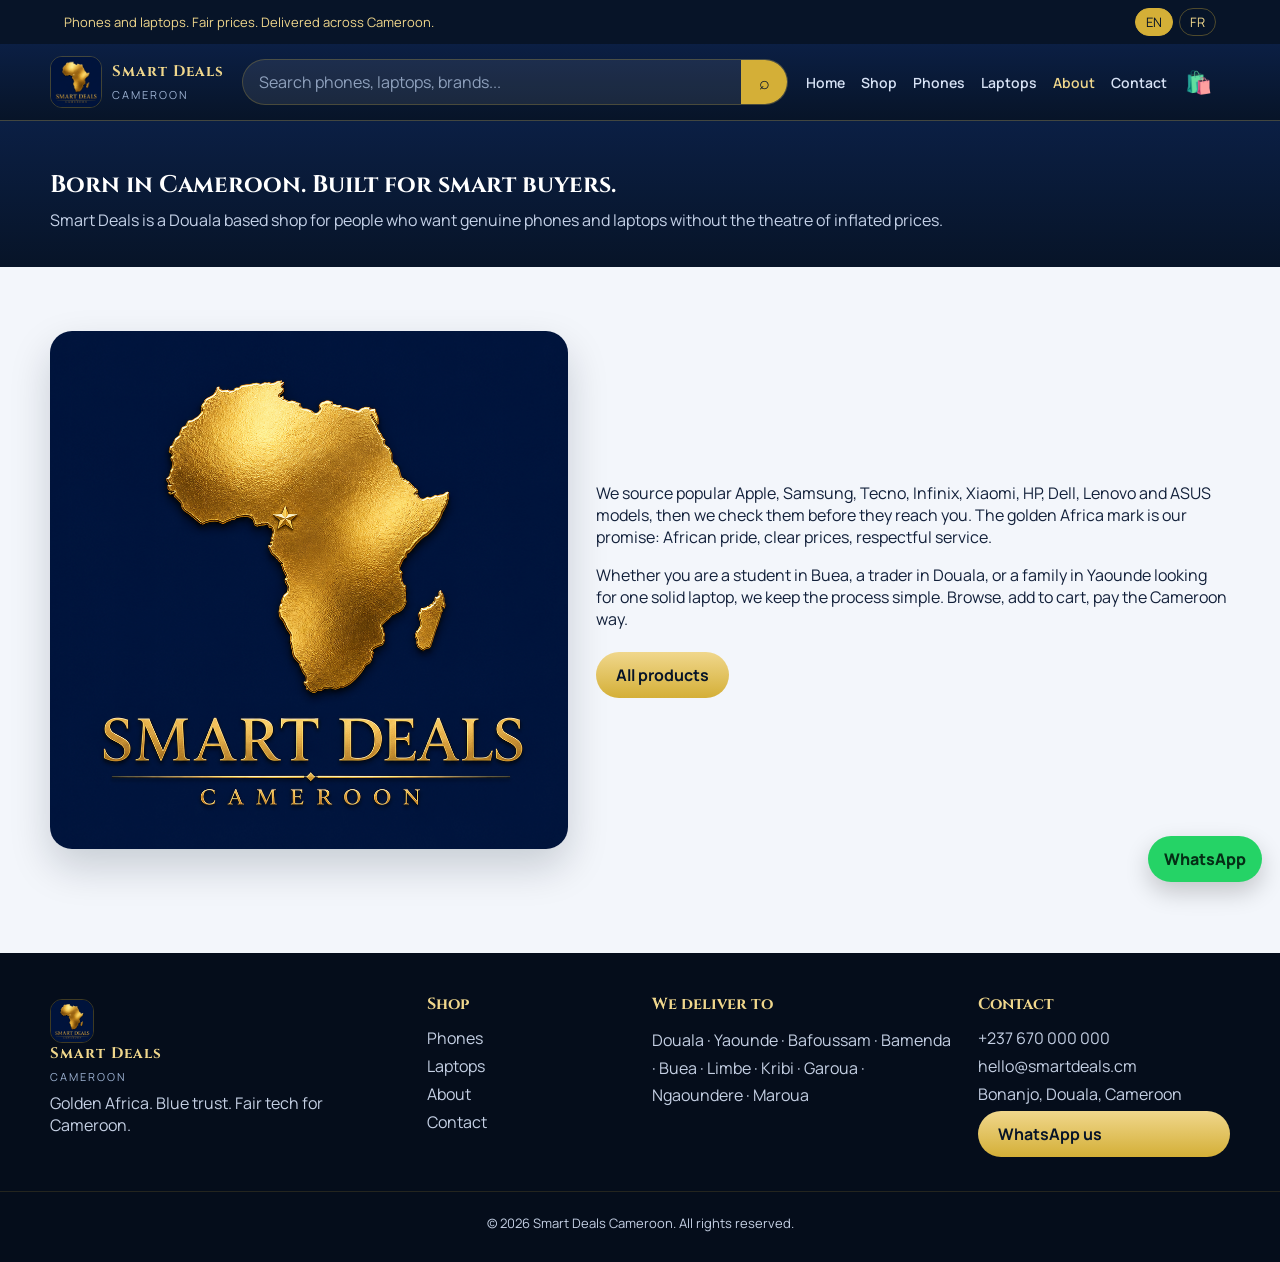
==== about.html @ b4d2029d "Launch Smart Deals Cameroon e-shop for phones and laptops. Co-authored-by: Cursor <cursoragent@curso" ====
<!DOCTYPE html>
<html lang="en">
<head>
  <meta charset="UTF-8">
  <meta name="viewport" content="width=device-width, initial-scale=1.0">
  <title>About | Smart Deals Cameroon</title>
  <link rel="icon" href="assets/images/favicon.png">
  <link rel="stylesheet" href="assets/css/style.css">
</head>
<body>
  <div id="site-header"></div>

  <section class="page-hero">
    <div class="container">
      <h1 data-i18n="aboutTitle">Born in Cameroon. Built for smart buyers.</h1>
      <p data-i18n="aboutLead">Smart Deals is a Douala based shop for people who want genuine phones and laptops without the theatre of inflated prices.</p>
    </div>
  </section>

  <section class="section">
    <div class="container about-grid">
      <img src="assets/images/logo.png" alt="Smart Deals golden Africa logo">
      <div>
        <p data-i18n="aboutP1">We source popular Apple, Samsung, Tecno, Infinix, Xiaomi, HP, Dell, Lenovo and ASUS models, then we check them before they reach you. The golden Africa mark is our promise: African pride, clear prices, respectful service.</p>
        <p style="margin-top:16px" data-i18n="aboutP2">Whether you are a student in Buea, a trader in Douala, or a family in Yaounde looking for one solid laptop, we keep the process simple. Browse, add to cart, pay the Cameroon way.</p>
        <a class="btn btn-gold" href="shop.html" style="margin-top:22px" data-i18n="allProducts">All products</a>
      </div>
    </div>
  </section>

  <div id="site-footer"></div>

  <script>window.SD_PAGE = "about.html";</script>
  <script src="assets/js/i18n.js"></script>
  <script src="assets/js/products.js"></script>
  <script src="assets/js/cart.js"></script>
  <script src="assets/js/main.js"></script>
  <script src="assets/js/pages.js"></script>
  <script>
    document.addEventListener("DOMContentLoaded", function () {
      document.querySelectorAll("[data-i18n]").forEach(function (node) {
        node.textContent = t(node.getAttribute("data-i18n"));
      });
    });
  </script>
</body>
</html>
---- assets/css/style.css ----
@import url("https://fonts.googleapis.com/css2?family=Cinzel:wght@500;700&family=Manrope:wght@400;500;600;700;800&display=swap");

:root {
  --navy: #071428;
  --navy-2: #0b1f44;
  --navy-3: #14305f;
  --gold: #d4af37;
  --gold-2: #f0d78c;
  --gold-3: #8a6a12;
  --cream: #f6f1e4;
  --ink: #12203a;
  --muted: #6d7c96;
  --line: rgba(212, 175, 55, 0.28);
  --white: #ffffff;
  --shadow: 0 18px 40px rgba(7, 20, 40, 0.18);
}

* {
  box-sizing: border-box;
  margin: 0;
  padding: 0;
}

html {
  scroll-behavior: smooth;
}

body {
  font-family: Manrope, sans-serif;
  color: var(--ink);
  background: #f3f6fb;
  min-height: 100vh;
}

img {
  max-width: 100%;
  display: block;
}

a {
  color: inherit;
  text-decoration: none;
}

button,
input,
select,
textarea {
  font: inherit;
}

.container {
  width: min(1180px, calc(100% - 32px));
  margin: 0 auto;
}

.topbar {
  background: var(--navy);
  color: var(--gold-2);
  display: flex;
  justify-content: space-between;
  gap: 12px;
  align-items: center;
  padding: 8px 5vw;
  font-size: 13px;
}

.topbar-actions {
  display: flex;
  gap: 6px;
}

.lang-btn {
  background: transparent;
  border: 1px solid rgba(212, 175, 55, 0.35);
  color: var(--gold-2);
  border-radius: 999px;
  padding: 4px 10px;
  cursor: pointer;
}

.lang-btn.active,
.lang-btn:hover {
  background: var(--gold);
  color: var(--navy);
  border-color: var(--gold);
}

.header {
  position: sticky;
  top: 0;
  z-index: 40;
  background: linear-gradient(180deg, #0b1f44 0%, #071428 100%);
  border-bottom: 1px solid var(--line);
}

.nav-wrap {
  display: grid;
  grid-template-columns: auto 1fr auto auto auto;
  gap: 18px;
  align-items: center;
  padding: 12px 0;
}

.brand {
  display: flex;
  align-items: center;
  gap: 10px;
  color: var(--gold-2);
}

.brand img {
  width: 52px;
  height: 52px;
  border-radius: 12px;
  object-fit: cover;
  border: 1px solid var(--line);
}

.brand strong {
  font-family: Cinzel, serif;
  letter-spacing: 1px;
  display: block;
  font-size: 15px;
}

.brand small {
  color: #9bb0d0;
  font-size: 11px;
  letter-spacing: 2px;
  text-transform: uppercase;
}

.search {
  display: flex;
  background: rgba(255, 255, 255, 0.08);
  border: 1px solid rgba(212, 175, 55, 0.25);
  border-radius: 999px;
  overflow: hidden;
}

.search input {
  flex: 1;
  background: transparent;
  border: 0;
  color: #fff;
  padding: 11px 16px;
  outline: none;
}

.search input::placeholder {
  color: #8ea0bc;
}

.search button {
  background: var(--gold);
  border: 0;
  width: 46px;
  cursor: pointer;
  color: var(--navy);
  font-size: 18px;
}

.nav {
  display: flex;
  gap: 16px;
  color: #d7e2f5;
  font-size: 14px;
  font-weight: 600;
}

.nav a:hover,
.nav a.active {
  color: var(--gold-2);
}

.cart-link {
  position: relative;
  color: var(--gold-2);
  font-size: 22px;
}

.cart-link span[data-cart-count] {
  position: absolute;
  top: -8px;
  right: -10px;
  background: var(--gold);
  color: var(--navy);
  border-radius: 99px;
  font-size: 11px;
  font-weight: 800;
  min-width: 18px;
  height: 18px;
  display: grid;
  place-items: center;
}

.cart-link span[data-cart-count][hidden] {
  display: none;
}

.menu-btn {
  display: none;
  background: transparent;
  border: 1px solid var(--line);
  color: var(--gold-2);
  width: 42px;
  height: 42px;
  border-radius: 10px;
  cursor: pointer;
}

.hero {
  position: relative;
  min-height: 560px;
  display: grid;
  place-items: center;
  color: #fff;
  overflow: hidden;
  background: #071428;
}

.hero img.hero-bg {
  position: absolute;
  inset: 0;
  width: 100%;
  height: 100%;
  object-fit: cover;
  opacity: 0.55;
}

.hero::after {
  content: "";
  position: absolute;
  inset: 0;
  background: linear-gradient(90deg, rgba(7, 20, 40, 0.88) 12%, rgba(7, 20, 40, 0.45) 70%, rgba(11, 31, 68, 0.3));
}

.hero-inner {
  position: relative;
  z-index: 1;
  width: min(1180px, calc(100% - 32px));
  padding: 72px 0;
}

.kicker {
  color: var(--gold-2);
  letter-spacing: 3px;
  text-transform: uppercase;
  font-size: 12px;
  font-weight: 700;
}

.hero h1 {
  font-family: Cinzel, serif;
  font-size: clamp(32px, 5vw, 58px);
  line-height: 1.15;
  max-width: 14ch;
  margin: 14px 0 16px;
}

.hero p.lead {
  max-width: 52ch;
  color: #d5deee;
  font-size: 17px;
  margin-bottom: 28px;
}

.hero-actions {
  display: flex;
  gap: 12px;
  flex-wrap: wrap;
}

.chip {
  display: inline-block;
  border: 1px solid var(--gold);
  color: var(--gold-2);
  border-radius: 999px;
  padding: 6px 12px;
  font-size: 12px;
  margin-bottom: 14px;
}

.btn {
  display: inline-flex;
  align-items: center;
  justify-content: center;
  gap: 8px;
  border: 0;
  border-radius: 999px;
  padding: 12px 20px;
  font-weight: 700;
  cursor: pointer;
  transition: 0.2s transform, 0.2s filter;
}

.btn:hover {
  transform: translateY(-1px);
  filter: brightness(1.05);
}

.btn-gold {
  background: linear-gradient(180deg, #f0d78c, #d4af37);
  color: var(--navy);
}

.btn-ghost {
  background: transparent;
  color: #fff;
  border: 1px solid rgba(240, 215, 140, 0.55);
}

.btn-navy {
  background: var(--navy-2);
  color: var(--gold-2);
  width: 100%;
}

.btn-outline {
  background: #fff;
  color: var(--navy-2);
  border: 1px solid #d7deea;
}

.section {
  padding: 64px 0;
}

.section-head {
  display: flex;
  justify-content: space-between;
  align-items: end;
  gap: 16px;
  margin-bottom: 28px;
}

.section h2,
.page-hero h1,
.product-info h1 {
  font-family: Cinzel, serif;
}

.muted {
  color: var(--muted);
}

.grid {
  display: grid;
  gap: 20px;
}

.grid-2 {
  grid-template-columns: repeat(2, 1fr);
}

.grid-3 {
  grid-template-columns: repeat(3, 1fr);
}

.grid-4 {
  grid-template-columns: repeat(4, 1fr);
}

.cat-card {
  position: relative;
  border-radius: 22px;
  overflow: hidden;
  min-height: 240px;
  box-shadow: var(--shadow);
}

.cat-card img {
  width: 100%;
  height: 100%;
  object-fit: cover;
  min-height: 240px;
}

.cat-card span {
  position: absolute;
  inset: auto 18px 18px 18px;
  background: rgba(7, 20, 40, 0.78);
  color: var(--gold-2);
  padding: 14px 16px;
  border-radius: 14px;
  backdrop-filter: blur(8px);
}

.cat-card strong {
  display: block;
  font-family: Cinzel, serif;
  font-size: 22px;
}

.card {
  background: #fff;
  border-radius: 18px;
  overflow: hidden;
  box-shadow: 0 10px 28px rgba(7, 20, 40, 0.08);
  display: flex;
  flex-direction: column;
}

.card-media {
  position: relative;
  background: #0b1f44;
  aspect-ratio: 1;
}

.card-media img {
  width: 100%;
  height: 100%;
  object-fit: cover;
}

.badge,
.off {
  position: absolute;
  top: 12px;
  left: 12px;
  font-size: 11px;
  font-weight: 800;
  text-transform: uppercase;
  padding: 4px 8px;
  border-radius: 999px;
}

.off {
  left: auto;
  right: 12px;
  background: #c0392b;
  color: #fff;
}

.badge-hot {
  background: var(--gold);
  color: var(--navy);
}

.badge-sale {
  background: #1f8a70;
  color: #fff;
}

.badge-value {
  background: #2457c5;
  color: #fff;
}

.card-body {
  padding: 16px;
  display: flex;
  flex-direction: column;
  gap: 8px;
  flex: 1;
}

.card-body h3 {
  font-size: 17px;
}

.stars {
  color: var(--gold-3);
  font-size: 13px;
}

.price-row {
  display: flex;
  gap: 8px;
  align-items: baseline;
}

.price-row strong {
  color: var(--navy-2);
  font-size: 16px;
}

.price-row s {
  color: #97a3b8;
  font-size: 13px;
}

.why {
  background: var(--navy);
  color: #e7eefb;
}

.why h2 {
  color: var(--gold-2);
}

.why-card {
  background: rgba(255, 255, 255, 0.05);
  border: 1px solid var(--line);
  border-radius: 16px;
  padding: 20px;
}

.why-card h3 {
  color: var(--gold-2);
  margin: 8px 0 10px;
  font-size: 18px;
}

.page-hero {
  background: linear-gradient(180deg, #0b1f44, #071428);
  color: #fff;
  padding: 48px 0 36px;
}

.page-hero p {
  color: #c5d2e8;
  margin-top: 8px;
}

.layout {
  display: grid;
  grid-template-columns: 260px 1fr;
  gap: 28px;
  align-items: start;
}

.filters {
  background: #fff;
  border-radius: 18px;
  padding: 18px;
  box-shadow: var(--shadow);
  position: sticky;
  top: 92px;
}

.filters label {
  display: block;
  font-size: 13px;
  font-weight: 700;
  margin: 14px 0 6px;
}

.filters select,
.field input,
.field select,
.field textarea {
  width: 100%;
  border: 1px solid #d7deea;
  border-radius: 12px;
  padding: 10px 12px;
  background: #fff;
}

.product-layout {
  display: grid;
  grid-template-columns: 1fr 1fr;
  gap: 36px;
  background: #fff;
  border-radius: 24px;
  padding: 24px;
  box-shadow: var(--shadow);
}

.product-media {
  background: #0b1f44;
  border-radius: 18px;
  overflow: hidden;
}

.product-info .brand-name {
  color: var(--gold-3);
  font-weight: 700;
  letter-spacing: 1px;
  text-transform: uppercase;
  font-size: 12px;
}

.product-info h1 {
  font-size: 34px;
  margin: 8px 0 10px;
}

.specs {
  display: flex;
  gap: 10px;
  flex-wrap: wrap;
  margin: 16px 0;
}

.specs span {
  background: var(--cream);
  border-radius: 999px;
  padding: 6px 12px;
  font-size: 13px;
}

.qty-row {
  display: flex;
  gap: 10px;
  align-items: center;
  margin: 18px 0;
}

.qty-row input {
  width: 72px;
  text-align: center;
  padding: 10px;
  border-radius: 12px;
  border: 1px solid #d7deea;
}

.actions {
  display: flex;
  gap: 10px;
  flex-wrap: wrap;
}

.actions .btn {
  min-width: 160px;
}

.cart-table {
  background: #fff;
  border-radius: 18px;
  overflow: hidden;
  box-shadow: var(--shadow);
}

.cart-line {
  display: grid;
  grid-template-columns: 90px 1fr auto auto auto;
  gap: 14px;
  align-items: center;
  padding: 16px;
  border-bottom: 1px solid #edf1f7;
}

.cart-line img {
  width: 90px;
  height: 90px;
  object-fit: cover;
  border-radius: 12px;
  background: #0b1f44;
}

.cart-line input {
  width: 64px;
  padding: 8px;
  border-radius: 10px;
  border: 1px solid #d7deea;
  text-align: center;
}

.summary {
  background: var(--navy);
  color: #fff;
  border-radius: 18px;
  padding: 22px;
}

.summary h3 {
  font-family: Cinzel, serif;
  color: var(--gold-2);
  margin-bottom: 16px;
}

.summary p {
  display: flex;
  justify-content: space-between;
  margin: 10px 0;
}

.empty {
  text-align: center;
  padding: 80px 20px;
  background: #fff;
  border-radius: 18px;
}

.checkout-grid {
  display: grid;
  grid-template-columns: 1.3fr 0.7fr;
  gap: 24px;
}

.form-card,
.contact-card {
  background: #fff;
  border-radius: 18px;
  padding: 24px;
  box-shadow: var(--shadow);
}

.field {
  margin-bottom: 14px;
}

.field label {
  display: block;
  margin-bottom: 6px;
  font-weight: 700;
  font-size: 14px;
}

.pay-options {
  display: grid;
  gap: 8px;
}

.pay-options label {
  display: flex;
  gap: 10px;
  align-items: center;
  border: 1px solid #d7deea;
  border-radius: 12px;
  padding: 12px;
  cursor: pointer;
}

.success {
  text-align: center;
  max-width: 560px;
  margin: 40px auto;
  background: #fff;
  padding: 40px 24px;
  border-radius: 20px;
  box-shadow: var(--shadow);
}

.success img {
  width: 96px;
  margin: 0 auto 16px;
  border-radius: 16px;
}

.footer {
  background: #050d1b;
  color: #c5d0e4;
  margin-top: 40px;
  padding-top: 40px;
}

.footer-grid {
  display: grid;
  grid-template-columns: 1.4fr 0.8fr 1.2fr 1fr;
  gap: 24px;
  padding-bottom: 28px;
}

.footer h4 {
  color: var(--gold-2);
  font-family: Cinzel, serif;
  margin-bottom: 12px;
}

.footer a,
.footer p {
  display: block;
  margin: 6px 0;
}

.brand-foot img {
  width: 44px;
  height: 44px;
}

.city-list {
  line-height: 1.7;
}

.legal {
  border-top: 1px solid rgba(212, 175, 55, 0.15);
  padding: 16px 5vw 24px;
  text-align: center;
  font-size: 13px;
}

.wa-float {
  position: fixed;
  right: 18px;
  bottom: 18px;
  background: #25d366;
  color: #052e16;
  font-weight: 800;
  padding: 12px 16px;
  border-radius: 999px;
  z-index: 50;
  box-shadow: 0 10px 24px rgba(0, 0, 0, 0.2);
}

.toast {
  position: fixed;
  left: 50%;
  bottom: 28px;
  transform: translateX(-50%) translateY(20px);
  background: var(--navy);
  color: var(--gold-2);
  padding: 12px 18px;
  border-radius: 999px;
  opacity: 0;
  pointer-events: none;
  transition: 0.25s;
  z-index: 80;
}

.toast.show {
  opacity: 1;
  transform: translateX(-50%) translateY(0);
}

.about-grid {
  display: grid;
  grid-template-columns: 0.9fr 1.1fr;
  gap: 28px;
  align-items: center;
}

.about-grid img {
  border-radius: 22px;
  box-shadow: var(--shadow);
}

.contact-wrap {
  display: grid;
  grid-template-columns: 0.9fr 1.1fr;
  gap: 24px;
}

.info-list p {
  margin: 10px 0;
}

@media (max-width: 980px) {
  .nav-wrap {
    grid-template-columns: auto 1fr auto auto;
  }

  .nav,
  .menu-btn {
    display: none;
  }

  .menu-btn {
    display: block;
  }

  .nav.open {
    display: flex;
    flex-direction: column;
    position: absolute;
    top: 118px;
    left: 16px;
    right: 16px;
    background: #0b1f44;
    padding: 16px;
    border-radius: 16px;
    border: 1px solid var(--line);
  }

  .grid-4,
  .grid-3,
  .layout,
  .product-layout,
  .checkout-grid,
  .about-grid,
  .contact-wrap,
  .footer-grid,
  .grid-2 {
    grid-template-columns: 1fr;
  }

  .search {
    display: none;
  }

  .cart-line {
    grid-template-columns: 72px 1fr;
  }
}

@media (max-width: 640px) {
  .topbar {
    flex-direction: column;
    text-align: center;
  }

  .hero {
    min-height: 460px;
  }

  .section-head {
    flex-direction: column;
    align-items: start;
  }
}
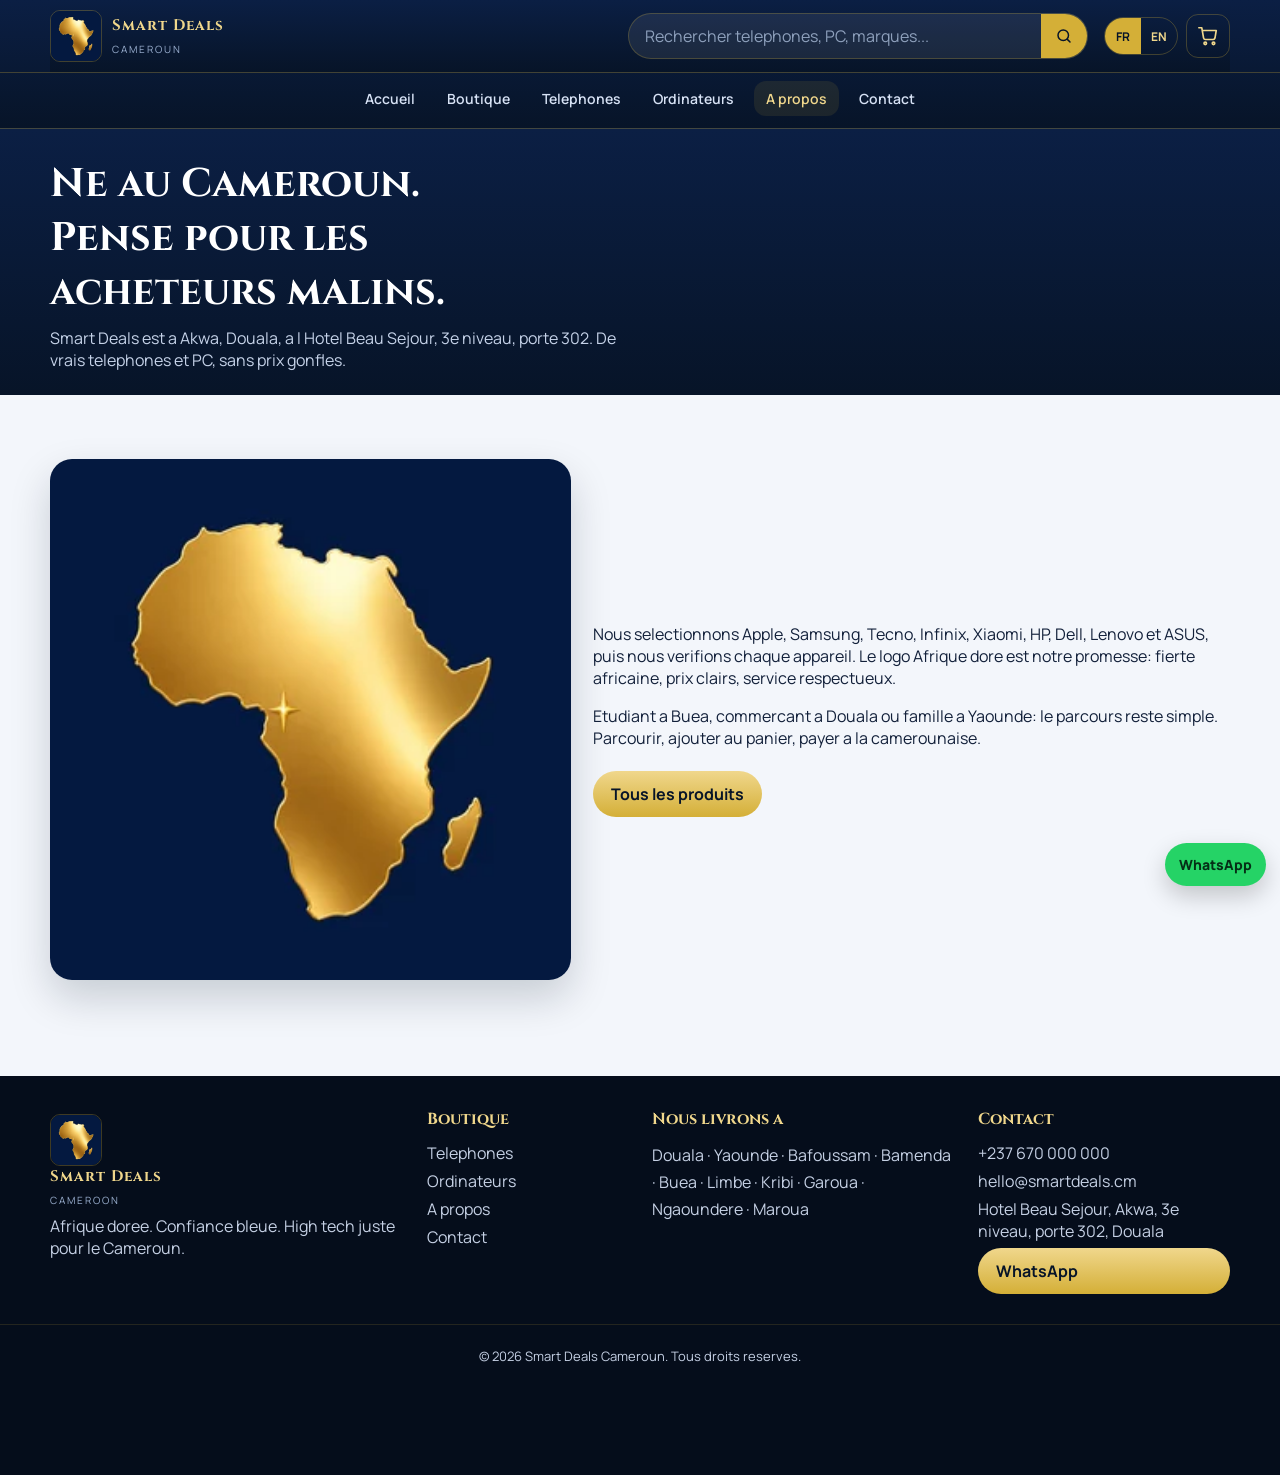
==== commit 4c3e56f5: "Polish the store: French by default, faster images, Africa logo, and Akwa address. Co-authored-by: C" ====
--- a/about.html
+++ b/about.html
@@ -1,10 +1,13 @@
 <!DOCTYPE html>
-<html lang="en">
+<html lang="fr">
 <head>
   <meta charset="UTF-8">
-  <meta name="viewport" content="width=device-width, initial-scale=1.0">
-  <title>About | Smart Deals Cameroon</title>
+  <meta name="viewport" content="width=device-width, initial-scale=1, viewport-fit=cover">
+  <title>A propos | Smart Deals Cameroun</title>
   <link rel="icon" href="assets/images/favicon.png">
+  <link rel="preconnect" href="https://fonts.googleapis.com">
+  <link rel="preconnect" href="https://fonts.gstatic.com" crossorigin>
+  <link rel="stylesheet" href="https://fonts.googleapis.com/css2?family=Cinzel:wght@700&family=Manrope:wght@400;600;700&display=swap">
   <link rel="stylesheet" href="assets/css/style.css">
 </head>
 <body>
@@ -12,18 +15,18 @@
 
   <section class="page-hero">
     <div class="container">
-      <h1 data-i18n="aboutTitle">Born in Cameroon. Built for smart buyers.</h1>
-      <p data-i18n="aboutLead">Smart Deals is a Douala based shop for people who want genuine phones and laptops without the theatre of inflated prices.</p>
+      <h1 data-i18n="aboutTitle">Ne au Cameroun. Pense pour les acheteurs malins.</h1>
+      <p data-i18n="aboutLead">Smart Deals est a Akwa, Douala, a l Hotel Beau Sejour, 3e niveau, porte 302. De vrais telephones et PC, sans prix gonfles.</p>
     </div>
   </section>
 
   <section class="section">
     <div class="container about-grid">
-      <img src="assets/images/logo.png" alt="Smart Deals golden Africa logo">
-      <div>
-        <p data-i18n="aboutP1">We source popular Apple, Samsung, Tecno, Infinix, Xiaomi, HP, Dell, Lenovo and ASUS models, then we check them before they reach you. The golden Africa mark is our promise: African pride, clear prices, respectful service.</p>
-        <p style="margin-top:16px" data-i18n="aboutP2">Whether you are a student in Buea, a trader in Douala, or a family in Yaounde looking for one solid laptop, we keep the process simple. Browse, add to cart, pay the Cameroon way.</p>
-        <a class="btn btn-gold" href="shop.html" style="margin-top:22px" data-i18n="allProducts">All products</a>
+      <img src="assets/images/logo.webp" alt="Smart Deals golden Africa logo" width="420" height="420">
+      <div class="about-copy">
+        <p data-i18n="aboutP1">Nous selectionnons Apple, Samsung, Tecno, Infinix, Xiaomi, HP, Dell, Lenovo et ASUS, puis nous verifions chaque appareil. Le logo Afrique dore est notre promesse: fierte africaine, prix clairs, service respectueux.</p>
+        <p data-i18n="aboutP2">Etudiant a Buea, commercant a Douala ou famille a Yaounde: le parcours reste simple. Parcourir, ajouter au panier, payer a la camerounaise.</p>
+        <a class="btn btn-gold" href="shop.html" data-i18n="allProducts">Tous les produits</a>
       </div>
     </div>
   </section>
--- a/assets/css/style.css
+++ b/assets/css/style.css
@@ -1,5 +1,3 @@
-@import url("https://fonts.googleapis.com/css2?family=Cinzel:wght@500;700&family=Manrope:wght@400;500;600;700;800&display=swap");
-
 :root {
   --navy: #071428;
   --navy-2: #0b1f44;
@@ -13,6 +11,8 @@
   --line: rgba(212, 175, 55, 0.28);
   --white: #ffffff;
   --shadow: 0 18px 40px rgba(7, 20, 40, 0.18);
+  --radius: 18px;
+  --header-h: 72px;
 }
 
 * {
@@ -30,10 +30,17 @@
   color: var(--ink);
   background: #f3f6fb;
   min-height: 100vh;
+  overflow-x: hidden;
+  padding-bottom: env(safe-area-inset-bottom);
+}
+
+body.menu-open {
+  overflow: hidden;
 }
 
 img {
   max-width: 100%;
+  height: auto;
   display: block;
 }
 
@@ -49,41 +56,17 @@
   font: inherit;
 }
 
+button,
+a,
+input,
+select,
+textarea {
+  -webkit-tap-highlight-color: transparent;
+}
+
 .container {
-  width: min(1180px, calc(100% - 32px));
+  width: min(1180px, calc(100% - 24px));
   margin: 0 auto;
-}
-
-.topbar {
-  background: var(--navy);
-  color: var(--gold-2);
-  display: flex;
-  justify-content: space-between;
-  gap: 12px;
-  align-items: center;
-  padding: 8px 5vw;
-  font-size: 13px;
-}
-
-.topbar-actions {
-  display: flex;
-  gap: 6px;
-}
-
-.lang-btn {
-  background: transparent;
-  border: 1px solid rgba(212, 175, 55, 0.35);
-  color: var(--gold-2);
-  border-radius: 999px;
-  padding: 4px 10px;
-  cursor: pointer;
-}
-
-.lang-btn.active,
-.lang-btn:hover {
-  background: var(--gold);
-  color: var(--navy);
-  border-color: var(--gold);
 }
 
 .header {
@@ -92,41 +75,77 @@
   z-index: 40;
   background: linear-gradient(180deg, #0b1f44 0%, #071428 100%);
   border-bottom: 1px solid var(--line);
-}
-
-.nav-wrap {
-  display: grid;
-  grid-template-columns: auto 1fr auto auto auto;
-  gap: 18px;
-  align-items: center;
-  padding: 12px 0;
-}
-
-.brand {
+  padding-top: env(safe-area-inset-top);
+}
+
+.header-bar {
   display: flex;
   align-items: center;
   gap: 10px;
-  color: var(--gold-2);
+  padding: 10px 0;
+  position: relative;
+  z-index: 60;
+  background: linear-gradient(180deg, #0b1f44 0%, #071428 100%);
+}
+
+.header-bar .brand {
+  margin-right: auto;
+}
+
+.lang-switch {
+  display: flex;
+  border: 1px solid var(--line);
+  border-radius: 999px;
+  overflow: hidden;
+  flex-shrink: 0;
+}
+
+.lang-btn {
+  background: transparent;
+  border: 0;
+  color: var(--gold-2);
+  padding: 6px 10px;
+  min-height: 36px;
+  min-width: 36px;
+  cursor: pointer;
+  font-size: 12px;
+  font-weight: 700;
+}
+
+.lang-btn.active,
+.lang-btn:hover {
+  background: var(--gold);
+  color: var(--navy);
+}
+
+.brand {
+  display: flex;
+  align-items: center;
+  gap: 10px;
+  color: var(--gold-2);
+  min-width: 0;
 }
 
 .brand img {
-  width: 52px;
-  height: 52px;
-  border-radius: 12px;
+  width: 44px;
+  height: 44px;
+  border-radius: 10px;
   object-fit: cover;
   border: 1px solid var(--line);
+  flex-shrink: 0;
 }
 
 .brand strong {
   font-family: Cinzel, serif;
   letter-spacing: 1px;
   display: block;
-  font-size: 15px;
+  font-size: 14px;
+  white-space: nowrap;
 }
 
 .brand small {
   color: #9bb0d0;
-  font-size: 11px;
+  font-size: 10px;
   letter-spacing: 2px;
   text-transform: uppercase;
 }
@@ -137,10 +156,12 @@
   border: 1px solid rgba(212, 175, 55, 0.25);
   border-radius: 999px;
   overflow: hidden;
+  min-width: 0;
 }
 
 .search input {
   flex: 1;
+  min-width: 0;
   background: transparent;
   border: 0;
   color: #fff;
@@ -156,34 +177,44 @@
   background: var(--gold);
   border: 0;
   width: 46px;
+  min-height: 44px;
   cursor: pointer;
   color: var(--navy);
-  font-size: 18px;
-}
-
-.nav {
-  display: flex;
-  gap: 16px;
-  color: #d7e2f5;
-  font-size: 14px;
-  font-weight: 600;
-}
-
-.nav a:hover,
-.nav a.active {
-  color: var(--gold-2);
+  display: grid;
+  place-items: center;
+  flex-shrink: 0;
+}
+
+.search-bar {
+  display: none;
+}
+
+.header-actions {
+  display: flex;
+  align-items: center;
+  gap: 8px;
 }
 
 .cart-link {
   position: relative;
   color: var(--gold-2);
-  font-size: 22px;
+  width: 44px;
+  height: 44px;
+  display: grid;
+  place-items: center;
+  border: 1px solid var(--line);
+  border-radius: 12px;
+}
+
+.cart-link svg {
+  width: 22px;
+  height: 22px;
 }
 
 .cart-link span[data-cart-count] {
   position: absolute;
-  top: -8px;
-  right: -10px;
+  top: -6px;
+  right: -6px;
   background: var(--gold);
   color: var(--navy);
   border-radius: 99px;
@@ -200,21 +231,133 @@
 }
 
 .menu-btn {
+  width: 44px;
+  height: 44px;
+  border-radius: 12px;
+  border: 1px solid var(--line);
+  background: transparent;
+  color: var(--gold-2);
+  cursor: pointer;
+  display: grid;
+  place-items: center;
+  gap: 5px;
+}
+
+.menu-btn span,
+.menu-btn span::before,
+.menu-btn span::after {
+  display: block;
+  width: 18px;
+  height: 2px;
+  background: var(--gold-2);
+  border-radius: 2px;
+  position: relative;
+  transition: 0.2s;
+}
+
+.menu-btn span::before,
+.menu-btn span::after {
+  content: "";
+  position: absolute;
+  left: 0;
+}
+
+.menu-btn span::before {
+  top: -6px;
+}
+
+.menu-btn span::after {
+  top: 6px;
+}
+
+body.menu-open .menu-btn span {
+  background: transparent;
+}
+
+body.menu-open .menu-btn span::before {
+  top: 0;
+  transform: rotate(45deg);
+}
+
+body.menu-open .menu-btn span::after {
+  top: 0;
+  transform: rotate(-45deg);
+}
+
+.nav-backdrop {
   display: none;
+  position: fixed;
+  inset: 0;
+  background: rgba(5, 13, 27, 0.55);
+  z-index: 45;
+  border: 0;
+  cursor: pointer;
+}
+
+body.menu-open .nav-backdrop {
+  display: block;
+}
+
+.nav {
+  position: fixed;
+  top: 0;
+  right: 0;
+  bottom: 0;
+  width: min(300px, 82vw);
+  background: #0b1f44;
+  z-index: 50;
+  transform: translateX(110%);
+  transition: transform 0.28s ease;
+  padding: calc(18px + env(safe-area-inset-top)) 18px 24px;
+  overflow-y: auto;
+  box-shadow: -16px 0 40px rgba(0, 0, 0, 0.25);
+}
+
+.nav.open {
+  transform: translateX(0);
+}
+
+.nav-panel {
+  display: flex;
+  flex-direction: column;
+  gap: 6px;
+  padding-top: 72px;
+}
+
+.nav-close {
+  align-self: flex-end;
   background: transparent;
   border: 1px solid var(--line);
   color: var(--gold-2);
-  width: 42px;
-  height: 42px;
-  border-radius: 10px;
+  border-radius: 999px;
+  padding: 8px 14px;
   cursor: pointer;
+  margin-bottom: 8px;
+}
+
+.search-drawer {
+  margin-bottom: 14px;
+}
+
+.nav a {
+  color: #d7e2f5;
+  font-size: 16px;
+  font-weight: 600;
+  padding: 12px 10px;
+  border-radius: 12px;
+}
+
+.nav a:hover,
+.nav a.active {
+  color: var(--gold-2);
+  background: rgba(212, 175, 55, 0.1);
 }
 
 .hero {
   position: relative;
-  min-height: 560px;
-  display: grid;
-  place-items: center;
+  min-height: 520px;
+  display: grid;
+  align-items: center;
   color: #fff;
   overflow: hidden;
   background: #071428;
@@ -226,50 +369,56 @@
   width: 100%;
   height: 100%;
   object-fit: cover;
-  opacity: 0.55;
+  opacity: 0.5;
 }
 
 .hero::after {
   content: "";
   position: absolute;
   inset: 0;
-  background: linear-gradient(90deg, rgba(7, 20, 40, 0.88) 12%, rgba(7, 20, 40, 0.45) 70%, rgba(11, 31, 68, 0.3));
+  background: linear-gradient(180deg, rgba(7, 20, 40, 0.72) 0%, rgba(7, 20, 40, 0.88) 100%);
 }
 
 .hero-inner {
   position: relative;
   z-index: 1;
-  width: min(1180px, calc(100% - 32px));
-  padding: 72px 0;
+  width: min(1180px, calc(100% - 24px));
+  margin: 0 auto;
+  padding: 48px 0 56px;
 }
 
 .kicker {
   color: var(--gold-2);
-  letter-spacing: 3px;
+  letter-spacing: 2.5px;
   text-transform: uppercase;
-  font-size: 12px;
+  font-size: 11px;
   font-weight: 700;
 }
 
 .hero h1 {
   font-family: Cinzel, serif;
-  font-size: clamp(32px, 5vw, 58px);
+  font-size: clamp(28px, 8vw, 58px);
   line-height: 1.15;
-  max-width: 14ch;
-  margin: 14px 0 16px;
+  max-width: 16ch;
+  margin: 12px 0 14px;
 }
 
 .hero p.lead {
   max-width: 52ch;
   color: #d5deee;
-  font-size: 17px;
-  margin-bottom: 28px;
+  font-size: 16px;
+  line-height: 1.55;
+  margin-bottom: 24px;
 }
 
 .hero-actions {
   display: flex;
-  gap: 12px;
+  gap: 10px;
   flex-wrap: wrap;
+}
+
+.hero-actions .btn {
+  width: 100%;
 }
 
 .chip {
@@ -279,7 +428,7 @@
   border-radius: 999px;
   padding: 6px 12px;
   font-size: 12px;
-  margin-bottom: 14px;
+  margin-bottom: 12px;
 }
 
 .btn {
@@ -289,14 +438,14 @@
   gap: 8px;
   border: 0;
   border-radius: 999px;
-  padding: 12px 20px;
+  padding: 12px 18px;
+  min-height: 44px;
   font-weight: 700;
   cursor: pointer;
   transition: 0.2s transform, 0.2s filter;
 }
 
 .btn:hover {
-  transform: translateY(-1px);
   filter: brightness(1.05);
 }
 
@@ -314,7 +463,11 @@
 .btn-navy {
   background: var(--navy-2);
   color: var(--gold-2);
+}
+
+.card .btn-navy {
   width: 100%;
+  margin-top: auto;
 }
 
 .btn-outline {
@@ -324,15 +477,15 @@
 }
 
 .section {
-  padding: 64px 0;
+  padding: 48px 0;
 }
 
 .section-head {
   display: flex;
   justify-content: space-between;
-  align-items: end;
-  gap: 16px;
-  margin-bottom: 28px;
+  align-items: flex-end;
+  gap: 14px;
+  margin-bottom: 22px;
 }
 
 .section h2,
@@ -347,42 +500,37 @@
 
 .grid {
   display: grid;
-  gap: 20px;
-}
-
-.grid-2 {
-  grid-template-columns: repeat(2, 1fr);
-}
-
-.grid-3 {
-  grid-template-columns: repeat(3, 1fr);
-}
-
+  gap: 16px;
+}
+
+.grid-2,
+.grid-3,
 .grid-4 {
-  grid-template-columns: repeat(4, 1fr);
+  grid-template-columns: 1fr;
 }
 
 .cat-card {
   position: relative;
-  border-radius: 22px;
+  border-radius: 20px;
   overflow: hidden;
-  min-height: 240px;
+  min-height: 200px;
   box-shadow: var(--shadow);
 }
 
 .cat-card img {
   width: 100%;
   height: 100%;
+  min-height: 200px;
   object-fit: cover;
-  min-height: 240px;
+  transition: transform 0.4s;
 }
 
 .cat-card span {
   position: absolute;
-  inset: auto 18px 18px 18px;
-  background: rgba(7, 20, 40, 0.78);
-  color: var(--gold-2);
-  padding: 14px 16px;
+  inset: auto 14px 14px 14px;
+  background: rgba(7, 20, 40, 0.82);
+  color: var(--gold-2);
+  padding: 12px 14px;
   border-radius: 14px;
   backdrop-filter: blur(8px);
 }
@@ -390,47 +538,56 @@
 .cat-card strong {
   display: block;
   font-family: Cinzel, serif;
-  font-size: 22px;
+  font-size: 20px;
 }
 
 .card {
   background: #fff;
-  border-radius: 18px;
+  border-radius: var(--radius);
   overflow: hidden;
   box-shadow: 0 10px 28px rgba(7, 20, 40, 0.08);
   display: flex;
   flex-direction: column;
+  min-width: 0;
+  transition: transform 0.2s ease, box-shadow 0.2s ease;
 }
 
 .card-media {
   position: relative;
   background: #0b1f44;
   aspect-ratio: 1;
+  overflow: hidden;
 }
 
 .card-media img {
   width: 100%;
   height: 100%;
   object-fit: cover;
+  transition: transform 0.35s;
 }
 
 .badge,
 .off {
   position: absolute;
-  top: 12px;
-  left: 12px;
+  top: 10px;
+  left: 10px;
   font-size: 11px;
   font-weight: 800;
   text-transform: uppercase;
   padding: 4px 8px;
   border-radius: 999px;
+  z-index: 1;
 }
 
 .off {
   left: auto;
-  right: 12px;
+  right: 10px;
   background: #c0392b;
   color: #fff;
+}
+
+.off.inline {
+  position: static;
 }
 
 .badge-hot {
@@ -449,15 +606,16 @@
 }
 
 .card-body {
-  padding: 16px;
+  padding: 14px;
   display: flex;
   flex-direction: column;
-  gap: 8px;
+  gap: 7px;
   flex: 1;
 }
 
 .card-body h3 {
-  font-size: 17px;
+  font-size: 16px;
+  line-height: 1.3;
 }
 
 .stars {
@@ -469,11 +627,12 @@
   display: flex;
   gap: 8px;
   align-items: baseline;
+  flex-wrap: wrap;
 }
 
 .price-row strong {
   color: var(--navy-2);
-  font-size: 16px;
+  font-size: 15px;
 }
 
 .price-row s {
@@ -494,47 +653,57 @@
   background: rgba(255, 255, 255, 0.05);
   border: 1px solid var(--line);
   border-radius: 16px;
-  padding: 20px;
+  padding: 18px;
 }
 
 .why-card h3 {
   color: var(--gold-2);
-  margin: 8px 0 10px;
-  font-size: 18px;
+  margin: 0 0 8px;
+  font-size: 17px;
 }
 
 .page-hero {
   background: linear-gradient(180deg, #0b1f44, #071428);
   color: #fff;
-  padding: 48px 0 36px;
+  padding: 28px 0 24px;
+}
+
+.page-hero h1 {
+  font-size: clamp(26px, 6vw, 40px);
+  max-width: 18ch;
 }
 
 .page-hero p {
   color: #c5d2e8;
   margin-top: 8px;
+  max-width: 60ch;
 }
 
 .layout {
   display: grid;
-  grid-template-columns: 260px 1fr;
-  gap: 28px;
+  grid-template-columns: 1fr;
+  gap: 20px;
   align-items: start;
 }
 
 .filters {
   background: #fff;
-  border-radius: 18px;
-  padding: 18px;
+  border-radius: var(--radius);
+  padding: 16px;
   box-shadow: var(--shadow);
-  position: sticky;
-  top: 92px;
-}
-
-.filters label {
+}
+
+.filter-grid {
+  display: grid;
+  gap: 4px 12px;
+}
+
+.filters label,
+.filter-field label {
   display: block;
   font-size: 13px;
   font-weight: 700;
-  margin: 14px 0 6px;
+  margin: 10px 0 6px;
 }
 
 .filters select,
@@ -544,24 +713,36 @@
   width: 100%;
   border: 1px solid #d7deea;
   border-radius: 12px;
-  padding: 10px 12px;
+  padding: 11px 12px;
   background: #fff;
+  min-height: 44px;
+}
+
+.field textarea {
+  min-height: 96px;
+  resize: vertical;
 }
 
 .product-layout {
   display: grid;
-  grid-template-columns: 1fr 1fr;
-  gap: 36px;
+  grid-template-columns: 1fr;
+  gap: 22px;
   background: #fff;
-  border-radius: 24px;
-  padding: 24px;
+  border-radius: 22px;
+  padding: 16px;
   box-shadow: var(--shadow);
 }
 
 .product-media {
   background: #0b1f44;
-  border-radius: 18px;
+  border-radius: 16px;
   overflow: hidden;
+}
+
+.product-media img {
+  width: 100%;
+  aspect-ratio: 1;
+  object-fit: cover;
 }
 
 .product-info .brand-name {
@@ -573,13 +754,17 @@
 }
 
 .product-info h1 {
-  font-size: 34px;
+  font-size: clamp(24px, 5vw, 34px);
   margin: 8px 0 10px;
 }
 
+.product-info p {
+  line-height: 1.6;
+}
+
 .specs {
   display: flex;
-  gap: 10px;
+  gap: 8px;
   flex-wrap: wrap;
   margin: 16px 0;
 }
@@ -599,9 +784,10 @@
 }
 
 .qty-row input {
-  width: 72px;
+  width: 80px;
   text-align: center;
   padding: 10px;
+  min-height: 44px;
   border-radius: 12px;
   border: 1px solid #d7deea;
 }
@@ -613,46 +799,60 @@
 }
 
 .actions .btn {
-  min-width: 160px;
+  flex: 1 1 160px;
 }
 
 .cart-table {
   background: #fff;
-  border-radius: 18px;
+  border-radius: var(--radius);
   overflow: hidden;
   box-shadow: var(--shadow);
 }
 
 .cart-line {
   display: grid;
-  grid-template-columns: 90px 1fr auto auto auto;
-  gap: 14px;
+  grid-template-columns: 72px 1fr;
+  gap: 12px;
   align-items: center;
-  padding: 16px;
+  padding: 14px;
   border-bottom: 1px solid #edf1f7;
 }
 
 .cart-line img {
-  width: 90px;
-  height: 90px;
+  width: 72px;
+  height: 72px;
   object-fit: cover;
   border-radius: 12px;
   background: #0b1f44;
 }
 
+.cart-line-meta {
+  grid-column: 1 / -1;
+  display: flex;
+  justify-content: space-between;
+  align-items: center;
+  gap: 8px;
+  flex-wrap: wrap;
+}
+
 .cart-line input {
   width: 64px;
   padding: 8px;
+  min-height: 40px;
   border-radius: 10px;
   border: 1px solid #d7deea;
   text-align: center;
 }
 
+.cart-line .line-price {
+  font-weight: 700;
+}
+
 .summary {
   background: var(--navy);
   color: #fff;
-  border-radius: 18px;
-  padding: 22px;
+  border-radius: var(--radius);
+  padding: 20px;
 }
 
 .summary h3 {
@@ -664,39 +864,63 @@
 .summary p {
   display: flex;
   justify-content: space-between;
+  gap: 12px;
   margin: 10px 0;
+}
+
+.summary .btn {
+  width: 100%;
+  margin-top: 8px;
 }
 
 .empty {
   text-align: center;
-  padding: 80px 20px;
+  padding: 64px 20px;
   background: #fff;
-  border-radius: 18px;
+  border-radius: var(--radius);
+}
+
+.empty .btn {
+  margin-top: 16px;
 }
 
 .checkout-grid {
   display: grid;
-  grid-template-columns: 1.3fr 0.7fr;
-  gap: 24px;
+  grid-template-columns: 1fr;
+  gap: 20px;
 }
 
 .form-card,
 .contact-card {
   background: #fff;
-  border-radius: 18px;
-  padding: 24px;
+  border-radius: var(--radius);
+  padding: 20px;
   box-shadow: var(--shadow);
+}
+
+fieldset {
+  border: 0;
+  min-width: 0;
+}
+
+.form-card > .btn {
+  width: 100%;
 }
 
 .field {
   margin-bottom: 14px;
 }
 
-.field label {
+.field label,
+.field legend {
   display: block;
   margin-bottom: 6px;
   font-weight: 700;
   font-size: 14px;
+}
+
+.field legend {
+  padding: 0;
 }
 
 .pay-options {
@@ -712,20 +936,21 @@
   border-radius: 12px;
   padding: 12px;
   cursor: pointer;
+  min-height: 48px;
 }
 
 .success {
   text-align: center;
   max-width: 560px;
-  margin: 40px auto;
+  margin: 20px auto 0;
   background: #fff;
-  padding: 40px 24px;
+  padding: 32px 20px;
   border-radius: 20px;
   box-shadow: var(--shadow);
 }
 
 .success img {
-  width: 96px;
+  width: 88px;
   margin: 0 auto 16px;
   border-radius: 16px;
 }
@@ -733,15 +958,16 @@
 .footer {
   background: #050d1b;
   color: #c5d0e4;
-  margin-top: 40px;
-  padding-top: 40px;
+  margin-top: 32px;
+  padding-top: 32px;
+  padding-bottom: 80px;
 }
 
 .footer-grid {
   display: grid;
-  grid-template-columns: 1.4fr 0.8fr 1.2fr 1fr;
+  grid-template-columns: 1fr;
   gap: 24px;
-  padding-bottom: 28px;
+  padding-bottom: 24px;
 }
 
 .footer h4 {
@@ -767,29 +993,30 @@
 
 .legal {
   border-top: 1px solid rgba(212, 175, 55, 0.15);
-  padding: 16px 5vw 24px;
+  padding: 16px 16px 24px;
   text-align: center;
   font-size: 13px;
 }
 
 .wa-float {
   position: fixed;
-  right: 18px;
-  bottom: 18px;
+  right: max(14px, env(safe-area-inset-right));
+  bottom: max(14px, env(safe-area-inset-bottom));
   background: #25d366;
   color: #052e16;
   font-weight: 800;
-  padding: 12px 16px;
+  padding: 12px 14px;
   border-radius: 999px;
-  z-index: 50;
+  z-index: 35;
   box-shadow: 0 10px 24px rgba(0, 0, 0, 0.2);
+  font-size: 14px;
 }
 
 .toast {
   position: fixed;
   left: 50%;
-  bottom: 28px;
-  transform: translateX(-50%) translateY(20px);
+  bottom: 84px;
+  transform: translateX(-50%) translateY(12px);
   background: var(--navy);
   color: var(--gold-2);
   padding: 12px 18px;
@@ -798,6 +1025,8 @@
   pointer-events: none;
   transition: 0.25s;
   z-index: 80;
+  max-width: calc(100% - 32px);
+  text-align: center;
 }
 
 .toast.show {
@@ -805,88 +1034,247 @@
   transform: translateX(-50%) translateY(0);
 }
 
-.about-grid {
-  display: grid;
-  grid-template-columns: 0.9fr 1.1fr;
-  gap: 28px;
-  align-items: center;
+.about-grid,
+.contact-wrap {
+  display: grid;
+  grid-template-columns: 1fr;
+  gap: 22px;
+  align-items: start;
 }
 
 .about-grid img {
   border-radius: 22px;
   box-shadow: var(--shadow);
-}
-
-.contact-wrap {
-  display: grid;
-  grid-template-columns: 0.9fr 1.1fr;
-  gap: 24px;
+  width: min(100%, 420px);
+  margin: 0 auto;
+}
+
+.about-copy p + p {
+  margin-top: 16px;
+}
+
+.about-copy .btn {
+  margin-top: 22px;
 }
 
 .info-list p {
   margin: 10px 0;
 }
 
-@media (max-width: 980px) {
-  .nav-wrap {
-    grid-template-columns: auto 1fr auto auto;
-  }
-
-  .nav,
-  .menu-btn {
+.info-list .btn {
+  margin-top: 12px;
+}
+
+@media (hover: hover) and (pointer: fine) {
+  .btn:hover {
+    transform: translateY(-1px);
+  }
+
+  .card:hover {
+    transform: translateY(-4px);
+    box-shadow: 0 16px 40px rgba(7, 20, 40, 0.14);
+  }
+
+  .card:hover .card-media img,
+  .cat-card:hover img {
+    transform: scale(1.04);
+  }
+}
+
+@media (min-width: 480px) {
+  .hero-actions .btn {
+    width: auto;
+    min-width: 160px;
+  }
+
+  .container {
+    width: min(1180px, calc(100% - 32px));
+  }
+}
+
+@media (min-width: 640px) {
+  .header-bar {
+    gap: 16px;
+  }
+
+  .search-bar {
+    display: flex;
+    flex: 1;
+    max-width: 460px;
+  }
+
+  .search-drawer {
     display: none;
   }
 
-  .menu-btn {
-    display: block;
+  .brand img {
+    width: 52px;
+    height: 52px;
+  }
+
+  .brand strong {
+    font-size: 15px;
+  }
+
+  .grid-2,
+  .why .grid-4 {
+    grid-template-columns: 1fr 1fr;
+  }
+
+  .cat-card,
+  .cat-card img {
+    min-height: 230px;
+  }
+
+  .filter-grid {
+    grid-template-columns: 1fr 1fr 1fr;
+  }
+
+  .footer-grid {
+    grid-template-columns: 1fr 1fr;
+  }
+
+  .hero::after {
+    background: linear-gradient(90deg, rgba(7, 20, 40, 0.88) 12%, rgba(7, 20, 40, 0.45) 70%, rgba(11, 31, 68, 0.3));
+  }
+
+  .hero {
+    min-height: 560px;
+  }
+
+  .hero-inner {
+    padding: 64px 0;
+  }
+
+  .section {
+    padding: 64px 0;
+  }
+}
+
+@media (min-width: 768px) {
+  .grid-3,
+  .grid-4 {
+    grid-template-columns: 1fr 1fr;
+  }
+
+  .cart-line {
+    grid-template-columns: 88px 1fr auto auto auto;
+    align-items: center;
+  }
+
+  .cart-line img {
+    width: 88px;
+    height: 88px;
+  }
+
+  .cart-line-meta {
+    display: contents;
+  }
+
+  .product-layout {
+    padding: 24px;
+  }
+
+  .about-grid,
+  .contact-wrap {
+    grid-template-columns: 0.9fr 1.1fr;
+    align-items: center;
+  }
+
+  .about-grid img {
+    width: 100%;
+  }
+}
+
+@media (min-width: 900px) {
+  .layout {
+    grid-template-columns: 240px 1fr;
+    gap: 28px;
+  }
+
+  .filters {
+    position: sticky;
+    top: 96px;
+  }
+
+  .filter-grid {
+    grid-template-columns: 1fr;
+  }
+
+  .grid-3 {
+    grid-template-columns: repeat(3, 1fr);
+  }
+
+  .product-layout,
+  .checkout-grid {
+    grid-template-columns: 1.15fr 0.85fr;
+    gap: 28px;
+  }
+
+  .footer-grid {
+    grid-template-columns: 1.4fr 0.8fr 1.2fr 1fr;
+  }
+
+  .why .grid-4 {
+    grid-template-columns: repeat(4, 1fr);
+  }
+}
+
+@media (min-width: 1100px) {
+  .menu-btn,
+  .nav-backdrop,
+  body.menu-open .nav-backdrop {
+    display: none;
+  }
+
+  .nav {
+    position: static;
+    width: auto;
+    height: auto;
+    transform: none;
+    box-shadow: none;
+    padding: 0;
+    overflow: visible;
+    background: transparent;
+    border-top: 1px solid var(--line);
   }
 
   .nav.open {
-    display: flex;
-    flex-direction: column;
-    position: absolute;
-    top: 118px;
-    left: 16px;
-    right: 16px;
-    background: #0b1f44;
-    padding: 16px;
-    border-radius: 16px;
-    border: 1px solid var(--line);
-  }
-
-  .grid-4,
-  .grid-3,
-  .layout,
-  .product-layout,
-  .checkout-grid,
-  .about-grid,
-  .contact-wrap,
-  .footer-grid,
-  .grid-2 {
-    grid-template-columns: 1fr;
-  }
-
-  .search {
+    transform: none;
+  }
+
+  .nav-panel {
+    flex-direction: row;
+    justify-content: center;
+    gap: 8px;
+    width: min(1180px, calc(100% - 32px));
+    margin: 0 auto;
+    padding: 8px 0 12px;
+  }
+
+  .nav-close {
     display: none;
   }
 
-  .cart-line {
-    grid-template-columns: 72px 1fr;
-  }
-}
-
-@media (max-width: 640px) {
-  .topbar {
-    flex-direction: column;
-    text-align: center;
-  }
-
-  .hero {
-    min-height: 460px;
-  }
-
-  .section-head {
-    flex-direction: column;
-    align-items: start;
-  }
-}
+  .nav a {
+    font-size: 14px;
+    padding: 8px 12px;
+  }
+
+  .grid-4 {
+    grid-template-columns: repeat(4, 1fr);
+  }
+
+  body.menu-open {
+    overflow: auto;
+  }
+}
+
+@media (prefers-reduced-motion: reduce) {
+  *,
+  *::before,
+  *::after {
+    scroll-behavior: auto !important;
+    transition: none !important;
+  }
+}
